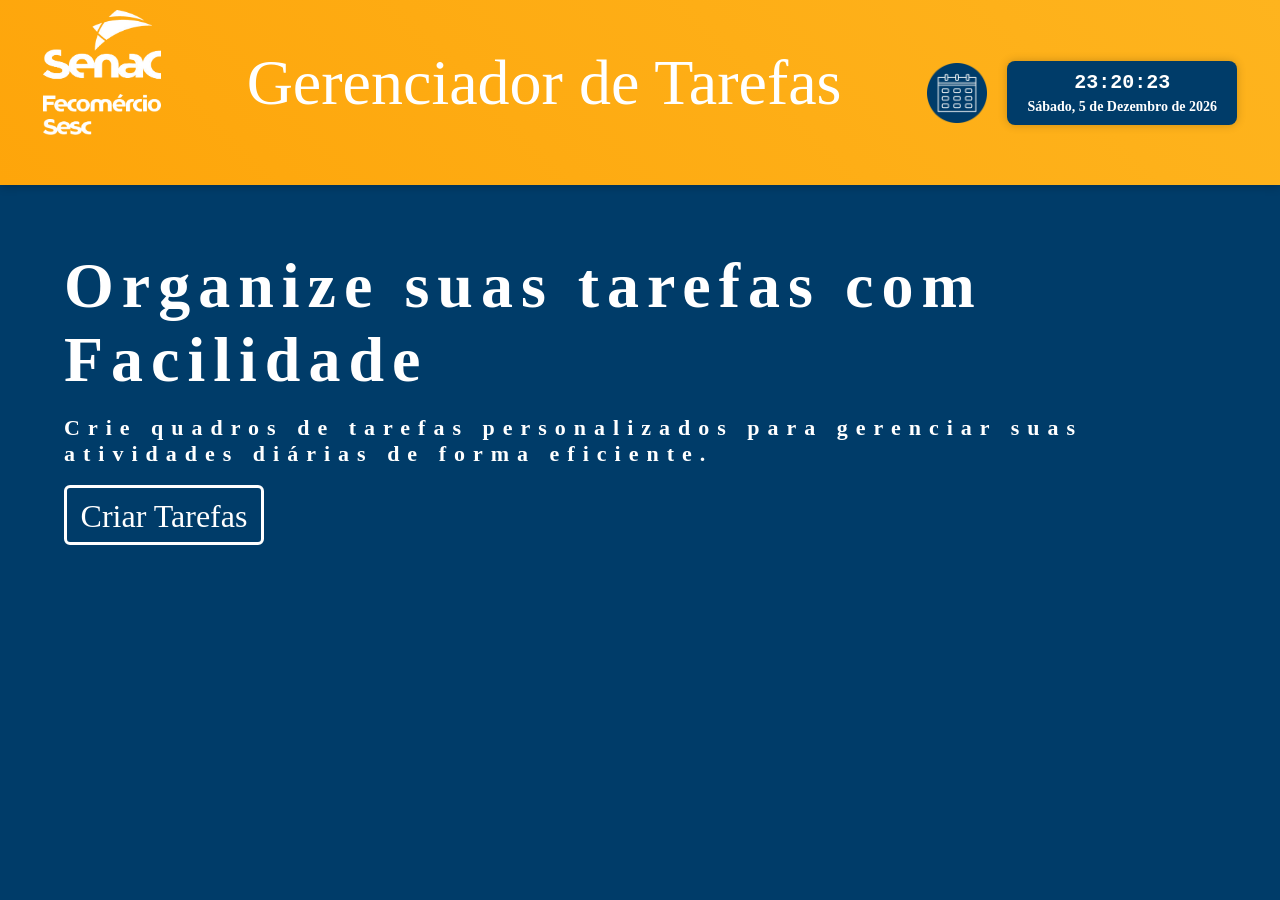
==== index.html @ 60bef38a "oi" ====
<!DOCTYPE html>
<html lang="pt-BR">
<head>
    <meta charset="UTF-8">
    <meta name="viewport" content="width=device-width, initial-scale=1.0">
    <title>Gerenciador de Tarefas-Senac</title>
    <link rel="shortcut icon" href="Senac_logo.svg.png" type="image/x-icon">
    <link rel="stylesheet" href="style.css">
    <style>
      
    </style>
</head>
<body>
    <div id="primary-container">
        <section id="top-container">
            <img id="Senac-logo" src="logobrancasenacfecomercio.png" alt="logo-senac">
            <div id="title" >Gerenciador de Tarefas</div>
            <div id="buttons">
                <!-- Botão de calendário -->
                <button id="openCalendar">
                    <img src="Calendar.png" alt="Calendário">
                </button>
                <!-- Relógio -->
                <div id="clock-container">
                    <span id="time"></span>
                    <div id="date"></div>
                </div>
            </div>
        </section>
        <section id="home">
            <div id="title-home">Organize suas tarefas com <span >Facilidade</span></div>
            <br>
            <div id="description-home">Crie quadros de tarefas personalizados para gerenciar suas atividades diárias de forma eficiente.</div>
            <br>
            <button class="btn-header" style="margin:0px;" onclick="window.location.href= 'myTask - interface/quadros/index.html'">Criar Tarefas</button>
        </section>
        <br>
    </div>

    <!-- Calendário -->
    <div class="modal" id="calendarModal">
        <div class="modal-content">
            <button class="close-btn" id="closeCalendar">&times;</button>
            <iframe
              src="https://calendar.google.com/calendar/embed?showTitle=0&showCalendars=0&showPrint=0&mode=WEEK&hl=pt_BR&bgcolor=%23ffffff&src=colkdac81qa23qbubbneip94io%40group.calendar.google.com&color=%238C500B&ctz=America%2FManaus"
              style="border: 0; width: 100%; height: 500px;" frameborder="0" scrolling="no">
            </iframe>
        </div>
    </div>

  
    <script>
       //Relogio
        function updateClock() {
            const timeElement = document.getElementById('time')
            const dateElement = document.getElementById('date')
            const now = new Date()

            
            let hours = now.getHours()
            let minutes = now.getMinutes()
            let seconds = now.getSeconds()

            //Diada semana
            const diasDaSemana = ["Domingo", "Segunda-feira", "Terça-feira", "Quarta-feira", "Quinta-feira", "Sexta-feira", "Sábado"]
            const meses = [
                "Janeiro", "Fevereiro", "Março", "Abril", "Maio", "Junho",
                "Julho", "Agosto", "Setembro", "Outubro", "Novembro", "Dezembro"
            ]
            const diaDaSemana = diasDaSemana[now.getDay()];
            const dia = now.getDate()
            const mes = meses[now.getMonth()]
            const ano = now.getFullYear()

            hours = hours < 10 ? '0' + hours : hours
            minutes = minutes < 10 ? '0' + minutes : minutes
            seconds = seconds < 10 ? '0' + seconds : seconds

            timeElement.textContent = `${hours}:${minutes}:${seconds}`;
            dateElement.textContent = `${diaDaSemana}, ${dia} de ${mes} de ${ano}`
        }

        setInterval(updateClock, 1000)
        updateClock()

        // Mostrar o calendário
        const openCalendarButton = document.getElementById('openCalendar')
        const closeCalendarButton = document.getElementById('closeCalendar')
        const calendarModal = document.getElementById('calendarModal')

        openCalendarButton.addEventListener('click', () => {
            calendarModal.style.display = 'flex'
        })

        closeCalendarButton.addEventListener('click', () => {
            calendarModal.style.display = 'none'
        })

        window.addEventListener('click', (event) => {
            if (event.target === calendarModal) {
                calendarModal.style.display = 'none'
            }
        })
    </script>
</body>
</html>
---- style.css ----
* {
    margin: 0;
    padding: 0;
    box-sizing: border-box;
}

html, body {
    width: 100%;
    height: 100%;
    min-width: 320px;
    font-family: 'Times New Roman', Times, serif;
    background-color: #003C69;
    color: white;
    overflow-x: hidden;
}

/* Botão Header */
.btn-header {
    color: white;
    background-color: transparent;
    width: 200px;
    height: 60px;
    padding: 10px;
    margin: 8px;
    cursor: pointer;
    border: 3px solid white;
    border-radius: 6px;
    font-size: 200%;
    font-family: "Orbitron";
    transition: 0.4s ease;
}

.btn-header:hover {
    background-color: #566981;
    border: 1px solid #566981;
}

/* Seção Home */
#home {
    text-align: left;
    font-weight: bolder;
    margin: 64px;
    letter-spacing: 8px;
}

#title-home {
    font-size: 64px;
}

#description-home {
    font-size: 22px;
}

/* Botão Calendário */
#buttons {
    position: relative;
    display: flex;
    align-items: center;
    gap: 20px;
}

#openCalendar {
    background: none;
    border: none;
    padding: 0;
    cursor: pointer;
}

#openCalendar img {
    display: block;
    width: 60px;
    height: auto;
}

#openCalendar:hover img {
    transform: scale(1.05);
    transition: transform 0.3s ease;
}

/* Container Principal */
#primary-container {
    max-width: 1980px;
    margin: auto;
}
/*#1e3799 */

#top-container {
    width: 100%;
    padding-block: 30px;
    background: linear-gradient(45deg, #fea50a 0%, #feb41e);
    display: flex;
    align-items: center;
    justify-content: space-around;
    flex-wrap: wrap;
    box-shadow: 0 0 10px rgba(0, 0, 0, 0.3);
}

#title {
    font-size: 64px;
    margin-bottom: 20px;
    color: #fff;
}

/* Relógio   #0c2461*/
#clock-container {
    font-size: 20px;
    font-weight: bold;
    background-color:#003C69 ; 
    padding: 10px 20px;
    border-radius: 8px;
    box-shadow: 0 0 10px rgba(0, 0, 0, 0.2);
    color: #fff;
    display: flex;
    flex-direction: column;
    align-items: center;
}

#time {
    font-family: 'Courier New', Courier, monospace;
}

#date {
    font-size: 14px;
    margin-top: 5px;
}

/* Modal */
.modal {
    display: none;
    position: fixed;
    top: 0;
    left: 0;
    width: 100%;
    height: 100%;
    background-color: rgba(0, 0, 0, 0.5);
    z-index: 1000;
    align-items: center;
    justify-content: center;
}

.modal-content {
    background: #fff;
    padding: 20px;
    border-radius: 8px;
    width: 90%;
    max-width: 900px;
    text-align: center;
    position: relative;
}

.close-btn {
    position: absolute;
    top: 10px;
    right: 10px;
    background: #ff5e57;
    color: #fff;
    border: none;
    border-radius: 50%;
    width: 30px;
    height: 30px;
    font-size: 16px;
    cursor: pointer;
}

#Senac-logo{
    position: relative;
    top: -20px;
   
    height: 125px ;
   
}

/* Estilo Responsivo */
@media (max-width: 1024px) {
    #title {
        font-size: 48px;
    }

    #buttons {
        flex-wrap: wrap;
        gap: 15px;
        justify-content: center;
    }

    #clock-container {
        font-size: 16px;
        padding: 8px 15px;
    }

    #openCalendar img {
        width: 42px;
    } 

    #Senac-logo img {
        width: 42px;
    }
    

    .modal-content iframe {
        height: 400px;
    }
}

@media (max-width: 768px) {
    #top-container {
        flex-direction: column;
        align-items: center;
        gap: 20px;
    }

    #title {
        font-size: 36px;
    }

    #clock-container {
        font-size: 14px;
    }

    #openCalendar img {
        width: 35px;
    }

    #home {
        margin: 20px;
    }

    #title-home {
        font-size: 48px;
        text-align: center;
    }

    #description-home {
        font-size: 18px;
        text-align: center;
    }

    .modal-content iframe {
        height: 300px;
    }
}

@media (max-width: 480px) {
    #title {
        font-size: 28px;
    }

    #clock-container {
        font-size: 12px;
        padding: 5px 10px;
    }

    #openCalendar img {
        width: 30px;
    }

    #home {
        margin: 10px;
        text-align: center;
    }

    #title-home {
        font-size: 36px;
    }

    #description-home {
        font-size: 14px;
    }

    .modal-content iframe {
        height: 250px;
    }
}
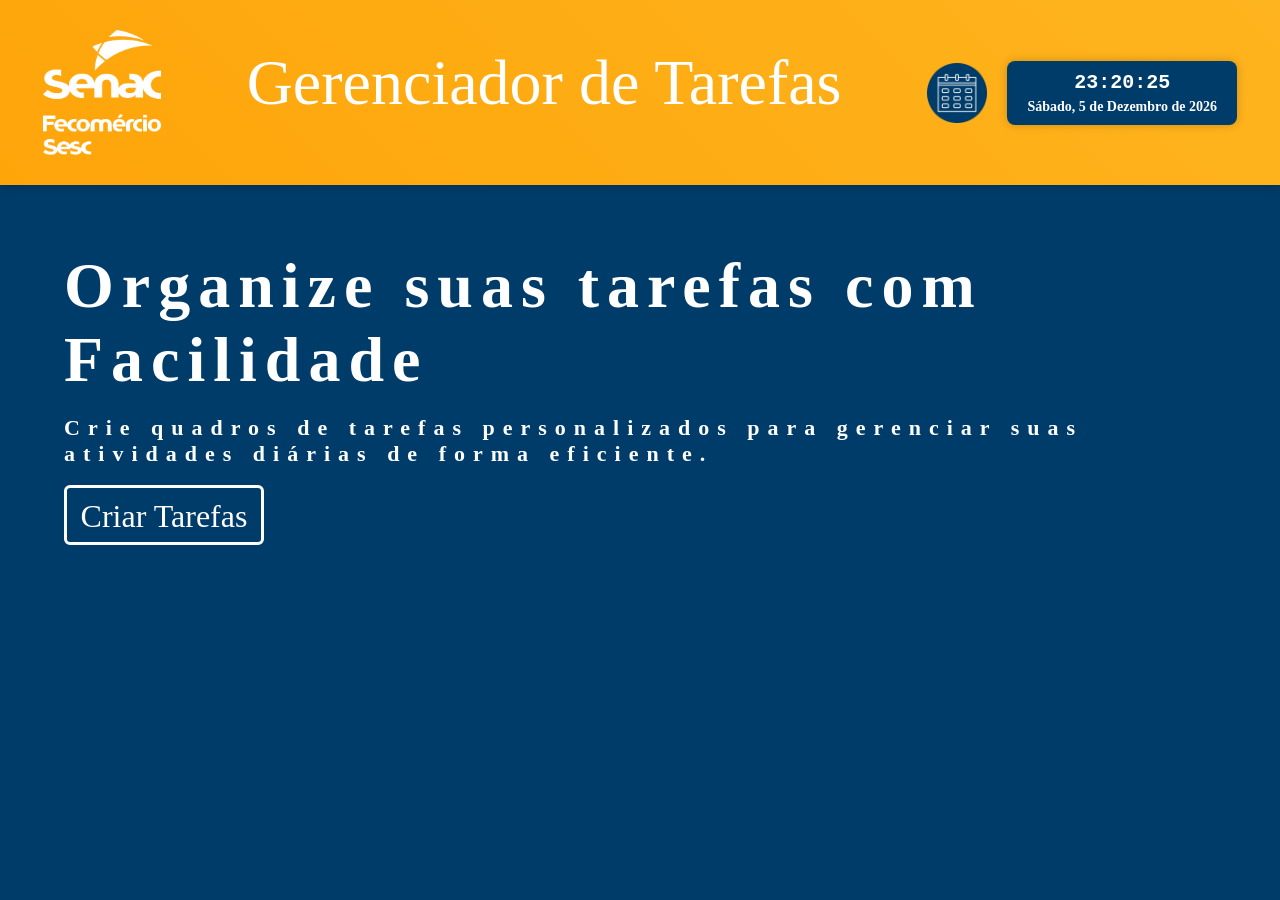
==== commit 4bd7050b: "atualizaçãoDois" ====
--- a/index.html
+++ b/index.html
@@ -3,24 +3,19 @@
 <head>
     <meta charset="UTF-8">
     <meta name="viewport" content="width=device-width, initial-scale=1.0">
-    <title>Gerenciador de Tarefas-Senac</title>
-    <link rel="shortcut icon" href="Senac_logo.svg.png" type="image/x-icon">
+    <title>Gerenciador de Tarefas - Senac</title>
+    <link rel="shortcut icon" href="https://i0.wp.com/centralblogs.com.br/wp-content/uploads/2020/09/senac-logo.png?w=696&ssl=1" type="image/x-icon">
     <link rel="stylesheet" href="style.css">
-    <style>
-      
-    </style>
 </head>
 <body>
     <div id="primary-container">
         <section id="top-container">
             <img id="Senac-logo" src="logobrancasenacfecomercio.png" alt="logo-senac">
-            <div id="title" >Gerenciador de Tarefas</div>
+            <div id="title">Gerenciador de Tarefas</div>
             <div id="buttons">
-                <!-- Botão de calendário -->
                 <button id="openCalendar">
                     <img src="Calendar.png" alt="Calendário">
                 </button>
-                <!-- Relógio -->
                 <div id="clock-container">
                     <span id="time"></span>
                     <div id="date"></div>
@@ -28,16 +23,14 @@
             </div>
         </section>
         <section id="home">
-            <div id="title-home">Organize suas tarefas com <span >Facilidade</span></div>
+            <div id="title-home">Organize suas tarefas com <span>Facilidade</span></div>
             <br>
             <div id="description-home">Crie quadros de tarefas personalizados para gerenciar suas atividades diárias de forma eficiente.</div>
             <br>
-            <button class="btn-header" style="margin:0px;" onclick="window.location.href= 'myTask - interface/quadros/index.html'">Criar Tarefas</button>
+            <button class="btn-header" style="margin:0px;" onclick="window.location.href='myTask - interface/quadros/index.html'">Criar Tarefas</button>
         </section>
-        <br>
     </div>
 
-    <!-- Calendário -->
     <div class="modal" id="calendarModal">
         <div class="modal-content">
             <button class="close-btn" id="closeCalendar">&times;</button>
@@ -48,59 +41,52 @@
         </div>
     </div>
 
-  
     <script>
-       //Relogio
+        // Relógio
         function updateClock() {
-            const timeElement = document.getElementById('time')
-            const dateElement = document.getElementById('date')
-            const now = new Date()
+            const timeElement = document.getElementById('time');
+            const dateElement = document.getElementById('date');
+            const now = new Date();
+            
+            let hours = now.getHours();
+            let minutes = now.getMinutes();
+            let seconds = now.getSeconds();
 
-            
-            let hours = now.getHours()
-            let minutes = now.getMinutes()
-            let seconds = now.getSeconds()
+            const diasDaSemana = ["Domingo", "Segunda-feira", "Terça-feira", "Quarta-feira", "Quinta-feira", "Sexta-feira", "Sábado"];
+            const meses = ["Janeiro", "Fevereiro", "Março", "Abril", "Maio", "Junho", "Julho", "Agosto", "Setembro", "Outubro", "Novembro", "Dezembro"];
+            const diaDaSemana = diasDaSemana[now.getDay()];
+            const dia = now.getDate();
+            const mes = meses[now.getMonth()];
+            const ano = now.getFullYear();
 
-            //Diada semana
-            const diasDaSemana = ["Domingo", "Segunda-feira", "Terça-feira", "Quarta-feira", "Quinta-feira", "Sexta-feira", "Sábado"]
-            const meses = [
-                "Janeiro", "Fevereiro", "Março", "Abril", "Maio", "Junho",
-                "Julho", "Agosto", "Setembro", "Outubro", "Novembro", "Dezembro"
-            ]
-            const diaDaSemana = diasDaSemana[now.getDay()];
-            const dia = now.getDate()
-            const mes = meses[now.getMonth()]
-            const ano = now.getFullYear()
-
-            hours = hours < 10 ? '0' + hours : hours
-            minutes = minutes < 10 ? '0' + minutes : minutes
-            seconds = seconds < 10 ? '0' + seconds : seconds
+            hours = hours < 10 ? '0' + hours : hours;
+            minutes = minutes < 10 ? '0' + minutes : minutes;
+            seconds = seconds < 10 ? '0' + seconds : seconds;
 
             timeElement.textContent = `${hours}:${minutes}:${seconds}`;
-            dateElement.textContent = `${diaDaSemana}, ${dia} de ${mes} de ${ano}`
+            dateElement.textContent = `${diaDaSemana}, ${dia} de ${mes} de ${ano}`;
         }
 
-        setInterval(updateClock, 1000)
-        updateClock()
+        setInterval(updateClock, 1000);
+        updateClock();
 
-        // Mostrar o calendário
-        const openCalendarButton = document.getElementById('openCalendar')
-        const closeCalendarButton = document.getElementById('closeCalendar')
-        const calendarModal = document.getElementById('calendarModal')
+        const openCalendarButton = document.getElementById('openCalendar');
+        const closeCalendarButton = document.getElementById('closeCalendar');
+        const calendarModal = document.getElementById('calendarModal');
 
         openCalendarButton.addEventListener('click', () => {
-            calendarModal.style.display = 'flex'
-        })
+            calendarModal.style.display = 'flex';
+        });
 
         closeCalendarButton.addEventListener('click', () => {
-            calendarModal.style.display = 'none'
-        })
+            calendarModal.style.display = 'none';
+        });
 
         window.addEventListener('click', (event) => {
             if (event.target === calendarModal) {
-                calendarModal.style.display = 'none'
+                calendarModal.style.display = 'none';
             }
-        })
+        });
     </script>
 </body>
-</html>
+</html>
--- a/style.css
+++ b/style.css
@@ -1,4 +1,3 @@
-
 * {
     margin: 0;
     padding: 0;
@@ -80,13 +79,13 @@
 
 /* Container Principal */
 #primary-container {
-    max-width: 1980px;
+    width: 100%; /* Removido max-width */
     margin: auto;
 }
-/*#1e3799 */
-
+
+/* Top Container */
 #top-container {
-    width: 100%;
+    width: 100%; /* Garantir que ocupe toda a largura */
     padding-block: 30px;
     background: linear-gradient(45deg, #fea50a 0%, #feb41e);
     display: flex;
@@ -102,11 +101,11 @@
     color: #fff;
 }
 
-/* Relógio   #0c2461*/
+/* Relógio */
 #clock-container {
     font-size: 20px;
     font-weight: bold;
-    background-color:#003C69 ; 
+    background-color: #003C69; 
     padding: 10px 20px;
     border-radius: 8px;
     box-shadow: 0 0 10px rgba(0, 0, 0, 0.2);
@@ -163,14 +162,9 @@
     cursor: pointer;
 }
 
-#Senac-logo{
-    position: relative;
-    top: -20px;
-   
-    height: 125px ;
-   
-}
-
+#Senac-logo {
+    height: 125px;
+}
 /* Estilo Responsivo */
 @media (max-width: 1024px) {
     #title {
@@ -192,10 +186,9 @@
         width: 42px;
     } 
 
-    #Senac-logo img {
-        width: 42px;
-    }
-    
+    #Senac-logo {
+        height: 100px; /* Ajuste a altura do logo */
+    }
 
     .modal-content iframe {
         height: 400px;
@@ -270,4 +263,4 @@
     .modal-content iframe {
         height: 250px;
     }
-}
+}
